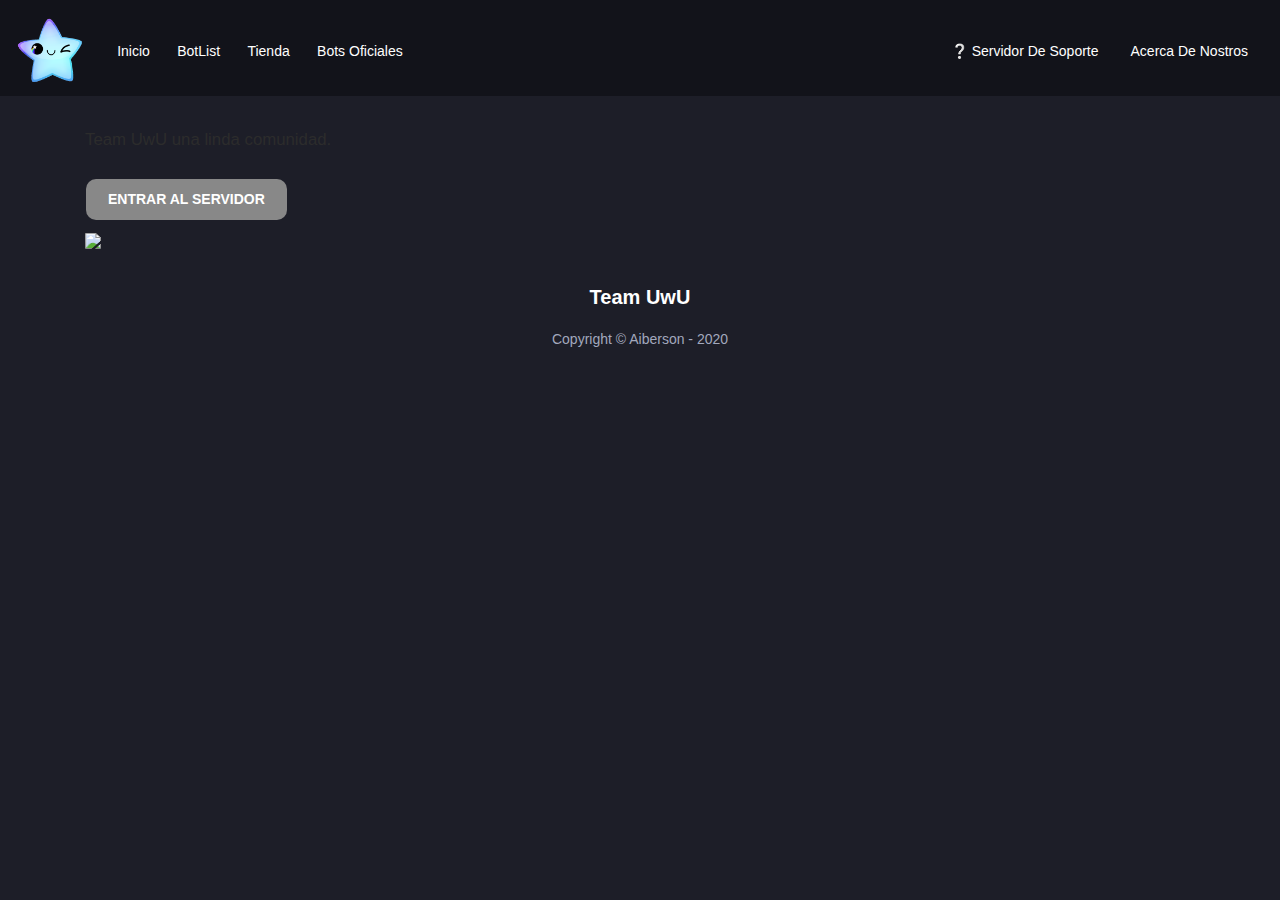
==== index.html @ 96379104 "Update index.html" ====
<!DOCTYPE html>
<html lang="es">
<head>
    <meta charset="UTF-8">
    <meta name="viewport" content="width=device-width, initial-scale=1, shrink-to-fit=no">
	<title>Team UwU</title>
	<link rel="icon" type="img/png" href="assets/star.png">
    <link rel="stylesheet" href="css/bootstrap.min.css">
    <link rel="stylesheet" href="css/main.css">
    <link rel="stylesheet" href="css/now-ui-kit.css">
    <link href="https://fonts.googleapis.com/css2?family=Roboto&display=swap" rel="stylesheet" async>
    <script src="js/jquery.min.js"></script>
    <script src="js/typeit.min.js" async></script>
    <script src="js/texts.js" async></script>
    <script async src="./js/8f969aa430.js"></script>
	
	<!-- Meta Tags -->
	<meta name="title" content="Team UwU">
	<meta name="description" content="Team UwU es una comunidad muy linda donde la puedes pasar bien, conocer gente y más. Te ayudamos con el desarrollo de tus páginas web y bots de discord, que esperas para visitarnos.">
	<meta name="keywords" content="teamuwu,uwu,team uwu,botlist,bots,bot,discord,discord bots,bots de discord,community">
	<meta name="robots" content="index, follow">
	<meta name="revisit-after" content="2 days">
	<meta name="author" content="Aiberson">
	<meta name="theme-color" content="#33DDFF">
	
	<!-- Meta Tags OG -->
	
	<meta property="og:title" content="Team UwU una linda comunidad">
	<meta property="og:site_name" content="Team UwU">
	<meta property="og:url" content="https://teamuwu.xyz/">
	<meta property="og:description" content="Team UwU es una comunidad muy linda donde la puedes pasar bien, conocer gente y más. Te ayudamos con el desarrollo de tus páginas web y bots de discord, que esperas para visitarnos.">
	<meta property="og:type" content="article">
	<meta property="og:image" content="https://i.ibb.co/GcX4494/star.png">
</head>
<body>
    <nav class="navbar navbar-expand-lg">
		<button class="navbar-toggler" type="button" data-toggle="collapse" data-target="#navbarSupportedContent" aria-controls="navbarSupportedContent" aria-expanded="false" aria-label="Toggle navigation">
			<img src="assets/menuIcon.svg" width="20px" height="20px" style="max-width: none !important;">
		</button>
		<img src="assets/star.png" width="70" height="70">
		<div class="collapse navbar-collapse" id="navbarSupportedContent" style="margin-left: 20px !important">
			<ul class="navbar-nav mr-auto">
				<li class="nav-item active">
					<a class="nav-link" href="#/">Inicio <span class="sr-only">(current)</span></a>
				</li>
				<!--<li class="nav-item">
					<a class="nav-link" href="guides.html">Guías</a>
				</li>-->
				<li class="nav-item">
					<a class="nav-link" href="https://botslist.teamuwu.ml/" target="_blank">BotList</a>
				</li>
				<li class="nav-item">
					<a class="nav-link" href="store/index.html">Tienda</a>
				</li>
				<li class="nav-item">
					<a class="nav-link" href="bots_oficiales.html">Bots Oficiales</a>
				</li>
			</ul>
			<div class="nav-item">
				<a class="nav-link" href="https://discord.gg/S7uuC8G" target="_blank">❔ Servidor de Soporte</a>
			</div>
			<div class="nav-item">
				<a class="nav-link" href="about.html">Acerca de Nostros</a>
			</div>
		</div>
	</nav>
    <div class="flex">
        <section class="showcase">
            <div class="container">
                <div class="info">
                    <h1 id="typingtext"></h1>
                    <p>Team UwU una linda comunidad.</p>
                    <a href="https://discord.gg/S7uuC8G"><button class="btn btn-rounded btn-darky">Entrar al servidor</button></a>
                </div>
                <img src="assets/star-icon.png" async />
            </div>
        </section>
		<section></section>
    <div class="page_end">
		<div class="footer">
			<div class="bot-footer">
				<p style="color: white; font-size: 20px; font-weight: bold;">Team UwU</p>
				Copyright © Aiberson - 2020
			</div><br/>
		</div>
	</div>
	<script src="https://cdnjs.cloudflare.com/ajax/libs/popper.js/1.14.7/umd/popper.min.js" integrity="sha384-UO2eT0CpHqdSJQ6hJty5KVphtPhzWj9WO1clHTMGa3JDZwrnQq4sF86dIHNDz0W1" crossorigin="anonymous"></script>
	<script src="https://stackpath.bootstrapcdn.com/bootstrap/4.3.1/js/bootstrap.min.js" integrity="sha384-JjSmVgyd0p3pXB1rRibZUAYoIIy6OrQ6VrjIEaFf/nJGzIxFDsf4x0xIM+B07jRM" crossorigin="anonymous"></script>
</body>
</html>
---- css/main.css ----
body {
    font-family: 'Poppins', sans-serif !important;
    background-color: #1D1E28;
    color: #fff;
    -webkit-font-smoothing: antialiased;
    -moz-osx-font-smoothing: grayscale;
    text-rendering: optimizeLegibility;
    border-top: 6px #12131A solid !important;
    font-size: 16px;
	height:100%;
}

nav {
	background-color: #12131A;
}

/*[Custom Scroll Bar]*/
::-webkit-scrollbar {
    background: rgba(42, 5, 78, 0.342);
    width: 5px;
    z-index: 11;
}
::-webkit-scrollbar-corner {
    background: rgba(42, 5, 78, 0.342);
}
::-webkit-scrollbar-thumb {
    background: #AD91FF;
    border-radius: 5px;
    z-index: 11;
}
::-webkit-scrollbar-thumb:hover {
    background: #422595;
}

.nav-link {
     font-size: 14px !important;
     background: transparent !important;
     font-family: Lato, sans-serif !important;
     text-transform: capitalize !important;
 }
.nav-link:hover {
     background: transparent !important;
     color: #AD91FF !important;
     font-weight: bold !important;
}

.login-btn {
     border: 2px solid #AD91FF !important;
     font-size: 10px !important;
}
.login-btn:hover {
     background: #AD91FF !important;
}
.navbar {
    box-shadow: none !important
}

.navbar-brand {
    font-size: 25px !important
}

.navbar-toggler-icon {
    color: #fff !important
}

.btn {
    border-radius: 10px !important;
    font-size: 14px !important;
    font-weight: 600 !important;
    text-transform: uppercase !important;
}

.btn-primary {
    background-color: #AD91FF!important
}
.btn-secondary {
    background-color: #2C2F33 !important
}
.heading {
    padding: 100px 50px !important;
    color: #fff !important;
}

.title {
    line-height: 90px !important;
    margin-bottom: -2px !important;
    font-size: 36px !important
}

.subtitle {
    color: rgba(255, 255, 255, 0.685) !important;
    font-size: 16px !important;
    font-family: 'Lato', sans-serif;
}


.features {
    text-align: center !important;
    padding: 10px 50px !important;
    background-position: bottom !important;
    background-size: 200% !important;
    background-repeat: no-repeat !important;
}
.features .title {
    font-size: 35px !important;
    color: #ffffff !important;
    line-height: 70px !important;
}

.features .subtitle {
    font-size: 20px !important;
    color: #a2a8bd;
}

.features .card-body {
    text-align: left !important;
}

.card {
	background-color: black;
	color: white;
}

.statistics {
    text-align: center !important;
}

.statistics .card-body{
    padding: 0 !important;
    height: 280 !important;
    width: 332 !important;
    max-height: 280 !important;
    max-width: 332 !important;
}

.statistics .title {
    font-size: 40px !important;
    color: #ffffff !important;
    line-height: 70px !important;
}

.statistics .subtitle {
    font-size: 20px !important;
    color: #a2a8bd;
}

.card.statistic {
    background: transparent !important;
    box-shadow: none !important;
    color: #f7f7f7 !important;
}


.page_end {
    background-position: bottom !important;
    background-size: 200% !important;
    background-repeat: no-repeat !important;
}
.start {
    padding: 60px 50px !important
}

.start .card {
    background: transparent !important;
    color: #f6f9ff !important;
}

.features .card {
    background: #1D1E28;
    border-radius: 22px !important;
    border: 4px solid #AD91FF;
}
.features .card-text {
color: rgba(255, 255, 255, 0.46) !important
}

.features .card-body {
    padding: 40px 40px 40px 30px !important;
}

.navbar-toggler-icon {
    color: #fff !important
}
.footer {
    text-align: center !important;
    padding: 5px 6px !important;
    color: #ecf2ff;
    padding: 30px 30px !important
}

.footer .nouridio {
    font-family: 'Montserrat' !important;
    font-style: normal !important;
    font-weight: 600 !important;
    font-size: 16px !important;
    line-height: 5px !important;
    letter-spacing: 0.15em !important;
    font-variant: small-caps !important;
}

.footer .nouridio a {
    color: #AD91FF !important;
    text-decoration: none !important;
}

.footer .bot-footer {
    text-align: center !important;
    color: #a2a8bd !important
}

.featuresp {
    text-align: relative !important;
/*    background: #AD91FF !important;*/
    padding: 0px 30px !important;
    /*background-image: url("../assets/wavy-dark-by-nouridio.svg") !important;*/
    background-position: bottom !important;
    background-size: 200% !important;
    background-repeat: no-repeat !important;
	color: white;
}
.featuresp .title {
	font-size: 30px !important;
    color: #ffffff !important;
    line-height: 70px !important;
	text-align: center !important;
}




.social-link {
  width: 30px;
  height: 30px;
  border: 1px solid #ddd;
  display: flex;
  align-items: center;
  justify-content: center;
  color: #666;
  border-radius: 50%;
  transition: all 0.3s;
  font-size: 0.9rem;
}

.social-link:hover,
.social-link:focus {
  background: #ddd;
  text-decoration: none;
  color: #555;
}


/*pagina principal*/

/*.banner{
    height: 600px;
    position: relative;
    background-size: cover;
    background-attachment: fixed;
}*/
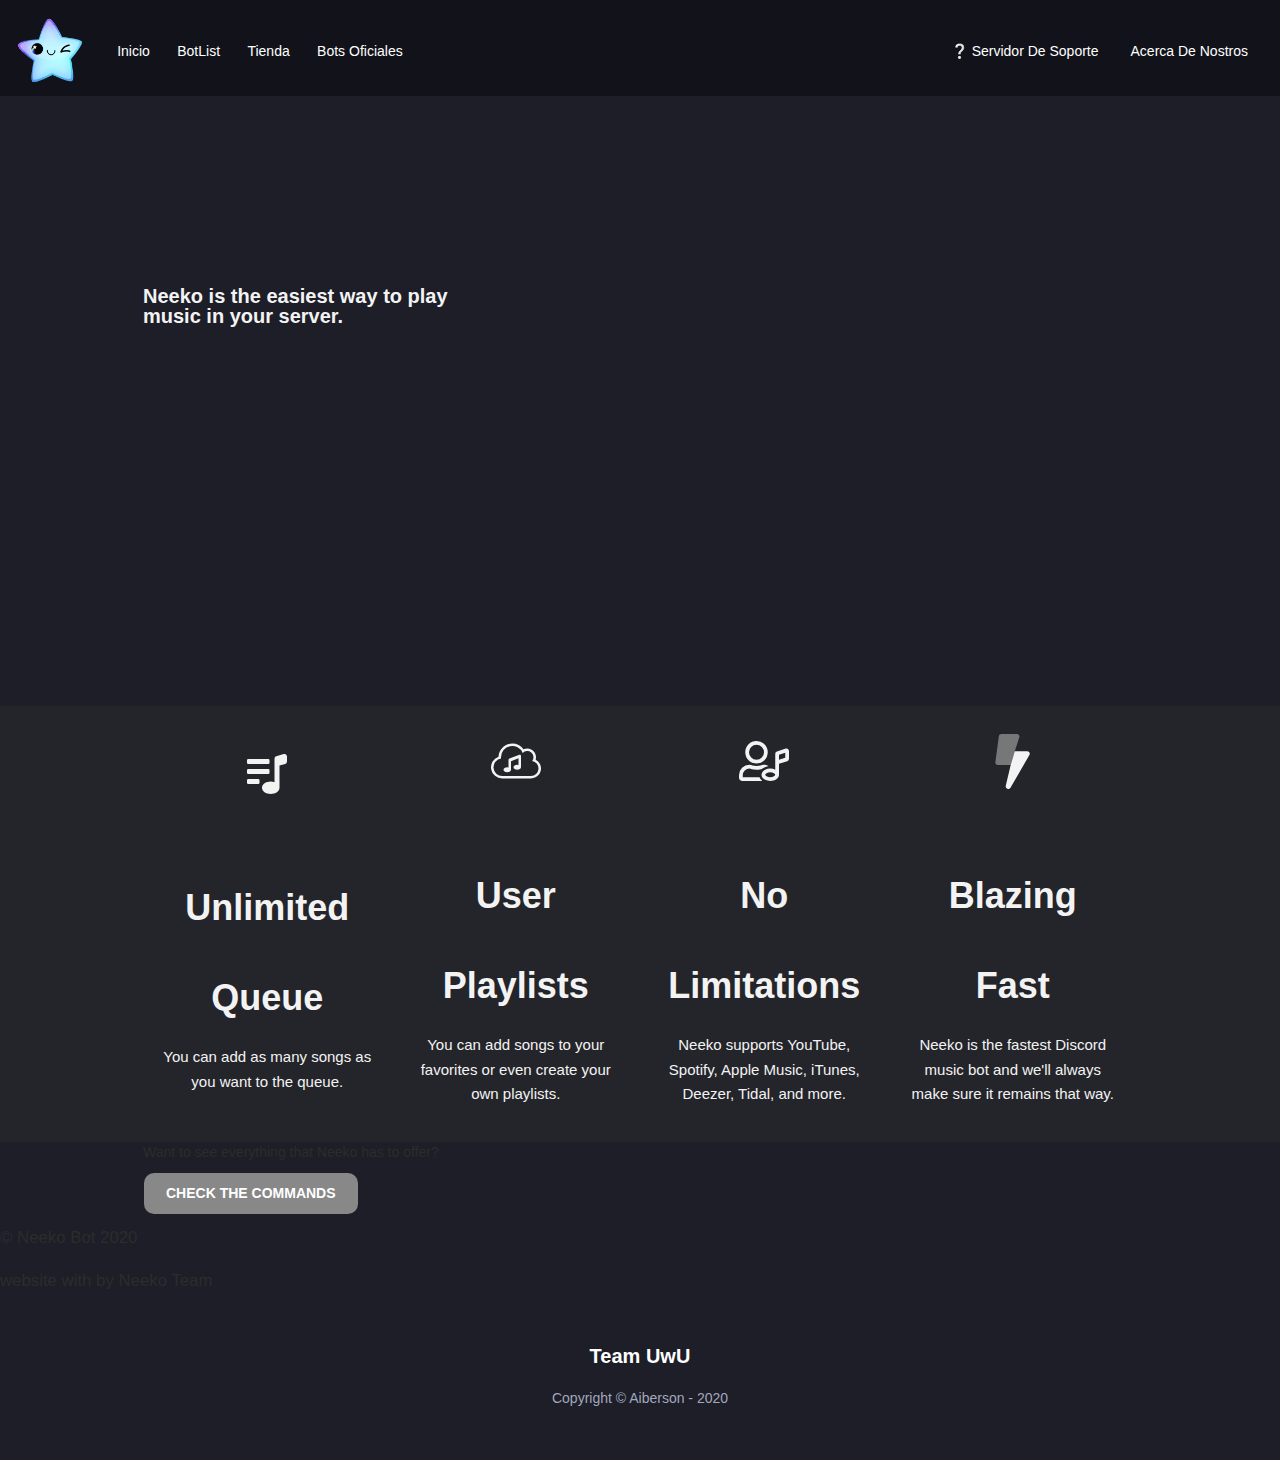
==== commit c019f77b: "Update index.html" ====
--- a/index.html
+++ b/index.html
@@ -64,18 +64,68 @@
 			</div>
 		</div>
 	</nav>
-    <div class="flex">
+   <div class="flex">
         <section class="showcase">
             <div class="container">
                 <div class="info">
                     <h1 id="typingtext"></h1>
-                    <p>Team UwU una linda comunidad.</p>
-                    <a href="https://discord.gg/S7uuC8G"><button class="btn btn-rounded btn-darky">Entrar al servidor</button></a>
+                    <p>Neeko is the easiest way to play music in your server.</p>
+                    <a href="https://invite.neeko-bot.xyz/"><button class="btn btn-rounded btn-darky">Add to Discord</button></a>
                 </div>
-                <img src="assets/star-icon.png" async />
+                <img src="images/logo.png" async />
+
             </div>
         </section>
-		<section></section>
+        <section></section>
+        <section class="ben">
+            <div class="bf">
+                <div class="container">
+
+                    <div class="box">
+                        <div class="box-c">
+                            <p class="icn"><svg class="svg-inline--fa fa-list-music fa-w-16" width="40px" height="40px" aria-hidden="true" focusable="false" data-prefix="fas" data-icon="list-music" role="img" viewBox="0 0 512 512" data-fa-i2svg=""><path fill="currentColor" d="M16 256h256a16 16 0 0 0 16-16v-32a16 16 0 0 0-16-16H16a16 16 0 0 0-16 16v32a16 16 0 0 0 16 16zm0-128h256a16 16 0 0 0 16-16V80a16 16 0 0 0-16-16H16A16 16 0 0 0 0 80v32a16 16 0 0 0 16 16zm128 192H16a16 16 0 0 0-16 16v32a16 16 0 0 0 16 16h128a16 16 0 0 0 16-16v-32a16 16 0 0 0-16-16zM470.94 1.33l-96.53 28.51A32 32 0 0 0 352 60.34V360a148.76 148.76 0 0 0-48-8c-61.86 0-112 35.82-112 80s50.14 80 112 80 112-35.82 112-80V148.15l73-21.39a32 32 0 0 0 23-30.71V32a32 32 0 0 0-41.06-30.67z"></path></svg></p>
+                            <p class="title">Unlimited Queue</p>
+                            <p class="det">You can add as many songs as you want to the queue.</p>
+                        </div>
+                        <div class="box-c">
+                            <p class="icn"><svg class="svg-inline--fa fa-cloud-music fa-w-20" width="50px" height="40px" aria-hidden="true" focusable="false" data-prefix="fal" data-icon="cloud-music" role="img" viewBox="0 0 640 512" data-fa-i2svg=""><path fill="currentColor" d="M571.69 238.8A112 112 0 0 0 464 96a110.64 110.64 0 0 0-48 10.8A175.82 175.82 0 0 0 272 32c-94.41 0-171.69 74.5-175.81 168.2A144 144 0 0 0 144 480h368a128 128 0 0 0 59.69-241.2zM512 448H144a112 112 0 0 1-15-223 139.16 139.16 0 0 1-1-17 144.05 144.05 0 0 1 277.41-54.41A80 80 0 0 1 527.09 257.2 96 96 0 0 1 512 448zM363.19 176.75l-128 47.25A16 16 0 0 0 224 239.25V338a69.34 69.34 0 0 0-16-2c-26.5 0-48 14.33-48 32s21.5 32 48 32 48-14.33 48-32V259.16l96-37.52V306a69.34 69.34 0 0 0-16-2c-26.5 0-48 14.33-48 32s21.5 32 48 32 48-14.33 48-32V192a16 16 0 0 0-20.81-15.25z"></path></svg></p>
+                            <p class="title">User Playlists</p>
+                            <p class="det">You can add songs to your favorites or even create your own playlists.</p>
+                        </div>
+                        <div class="box-c">
+                            <p class="icn"><svg class="svg-inline--fa fa-user-music fa-w-20" width="50px" height="40px" aria-hidden="true" focusable="false" data-prefix="far" data-icon="user-music" role="img" viewBox="0 0 640 512" data-fa-i2svg=""><path fill="currentColor" d="M598.36 97.51l-112 35.38A32 32 0 0 0 464 163.36v203.12c-18.16-9.07-40.16-14.48-64-14.48-61.86 0-112 35.82-112 80s50.14 80 112 80 112-35.82 112-80V291.36L617.64 258A32 32 0 0 0 640 227.48V128a32 32 0 0 0-41.64-30.49zM400 464c-39.7 0-64-20.72-64-32s24.3-32 64-32 64 20.72 64 32-24.3 32-64 32zm192-248.25L512 241v-65.88l80-25.26zM262.46 464H48v-25.59A86.56 86.56 0 0 1 134.41 352c14.59 0 38.28 16 89.59 16 32.8 0 54.08-6.42 69.05-11.13 21.76-18.79 51.57-31.47 85.83-35.26-19.41-10.88-41.46-17.61-65.29-17.61-28.68 0-42.5 16-89.59 16s-60.81-16-89.59-16A134.43 134.43 0 0 0 0 438.41V464a48 48 0 0 0 48 48h250.42a107.94 107.94 0 0 1-35.96-48zM224 288A144 144 0 1 0 80 144a144 144 0 0 0 144 144zm0-240a96 96 0 1 1-96 96 96.14 96.14 0 0 1 96-96z"></path></svg></span></p>
+                            <p class="title">No Limitations</p>
+                            <p class="det">Neeko supports YouTube, Spotify, Apple Music, iTunes, Deezer, Tidal, and more.</p>
+                        </div>
+                        <div class="box-c">
+                            <p class="icn"><svg class="svg-inline--fa fa-bolt fa-w-10" width="193.11px" height="55px" aria-hidden="true" focusable="false" data-prefix="fad" data-icon="bolt" role="img" viewBox="0 0 320 512" data-fa-i2svg=""><g class="fa-group"><path class="fa-secondary" fill=#77777a d="M224 24.19a23.89 23.89 0 0 1-.79 6L180.61 160l-37.9 128H24a24 24 0 0 1-24-24 24.45 24.45 0 0 1 .21-3.2l32-240A24 24 0 0 1 56 0h144a24.09 24.09 0 0 1 24 24.19z"></path><path class="fa-primary" fill="currentColor" d="M319.93 184.07a23.93 23.93 0 0 1-3.22 11.93l-176 304a24 24 0 0 1-44.1-17.5l46.1-194.5 37.9-128H296a24 24 0 0 1 23.93 24.07z"></path></g></svg></span></p>
+                            <p class="title">Blazing Fast</p>
+                            <p class="det">Neeko is the fastest Discord music bot and we'll always make sure it remains that way.</p>
+                        </div>
+                    </div>
+                </div>
+            </div>
+        </section>
+        <section class="commands">
+            <div class="container">
+                <div class="commands-title">
+                    Want to see everything that Neeko has to offer?
+                </div>
+                <a href="commands"> <button class="btn btn-darky">Check the commands</button></a>
+            </div>
+        </section>
+        <footer>
+            <div class="container">
+                <div class="bottom">
+                </div>
+            </div>
+            <div class="txs">
+                <p>&copy; Neeko Bot 2020</p>
+                <p>website <span class="fas fa-code"></span> with <span class="fas fa-heart"></span> by <a
+                        rel="noreferrer"`>Neeko Team</a></p>
+            </div>
+        </footer>
+    </div>
     <div class="page_end">
 		<div class="footer">
 			<div class="bot-footer">
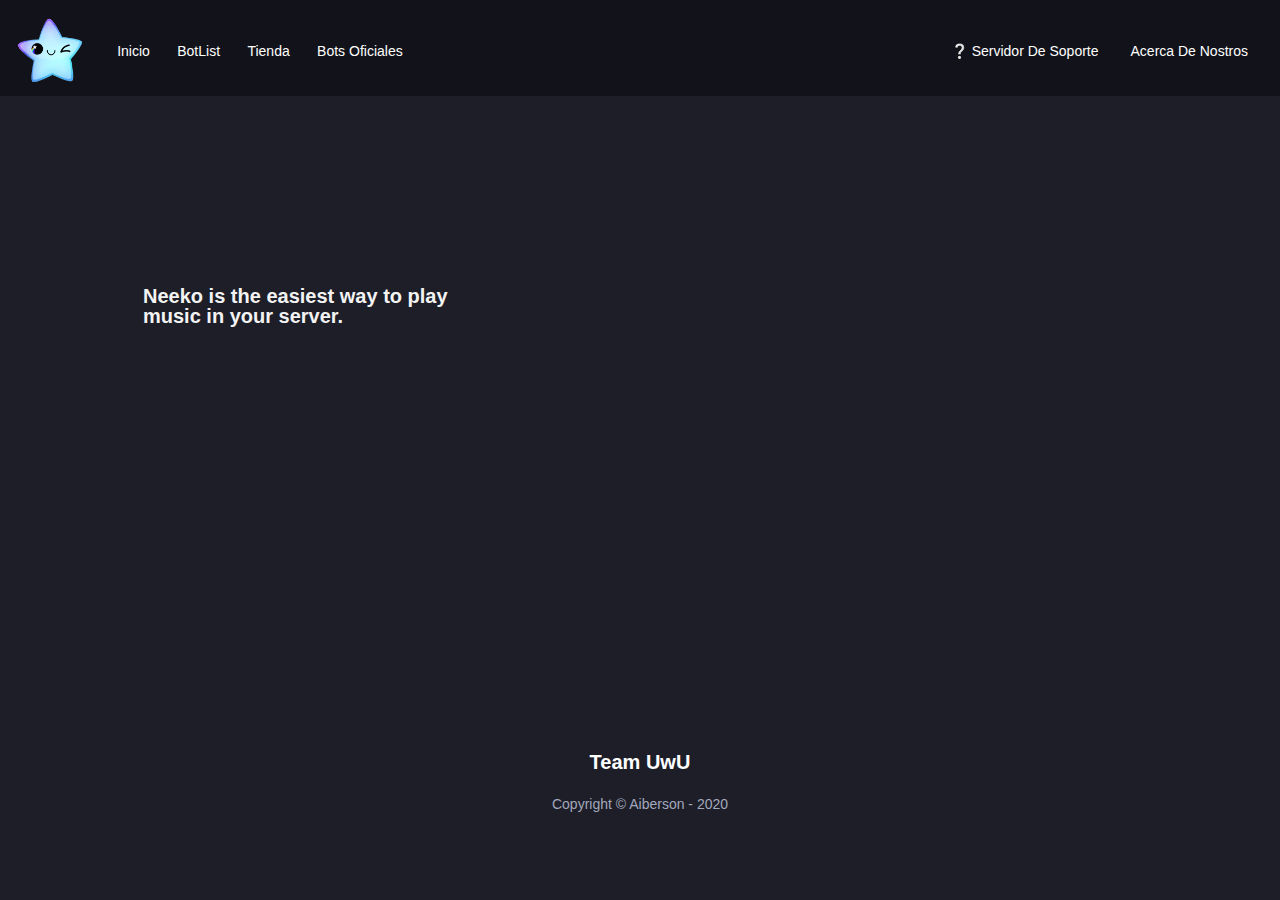
==== commit 4ad192fe: "Update index.html" ====
--- a/index.html
+++ b/index.html
@@ -77,55 +77,6 @@
             </div>
         </section>
         <section></section>
-        <section class="ben">
-            <div class="bf">
-                <div class="container">
-
-                    <div class="box">
-                        <div class="box-c">
-                            <p class="icn"><svg class="svg-inline--fa fa-list-music fa-w-16" width="40px" height="40px" aria-hidden="true" focusable="false" data-prefix="fas" data-icon="list-music" role="img" viewBox="0 0 512 512" data-fa-i2svg=""><path fill="currentColor" d="M16 256h256a16 16 0 0 0 16-16v-32a16 16 0 0 0-16-16H16a16 16 0 0 0-16 16v32a16 16 0 0 0 16 16zm0-128h256a16 16 0 0 0 16-16V80a16 16 0 0 0-16-16H16A16 16 0 0 0 0 80v32a16 16 0 0 0 16 16zm128 192H16a16 16 0 0 0-16 16v32a16 16 0 0 0 16 16h128a16 16 0 0 0 16-16v-32a16 16 0 0 0-16-16zM470.94 1.33l-96.53 28.51A32 32 0 0 0 352 60.34V360a148.76 148.76 0 0 0-48-8c-61.86 0-112 35.82-112 80s50.14 80 112 80 112-35.82 112-80V148.15l73-21.39a32 32 0 0 0 23-30.71V32a32 32 0 0 0-41.06-30.67z"></path></svg></p>
-                            <p class="title">Unlimited Queue</p>
-                            <p class="det">You can add as many songs as you want to the queue.</p>
-                        </div>
-                        <div class="box-c">
-                            <p class="icn"><svg class="svg-inline--fa fa-cloud-music fa-w-20" width="50px" height="40px" aria-hidden="true" focusable="false" data-prefix="fal" data-icon="cloud-music" role="img" viewBox="0 0 640 512" data-fa-i2svg=""><path fill="currentColor" d="M571.69 238.8A112 112 0 0 0 464 96a110.64 110.64 0 0 0-48 10.8A175.82 175.82 0 0 0 272 32c-94.41 0-171.69 74.5-175.81 168.2A144 144 0 0 0 144 480h368a128 128 0 0 0 59.69-241.2zM512 448H144a112 112 0 0 1-15-223 139.16 139.16 0 0 1-1-17 144.05 144.05 0 0 1 277.41-54.41A80 80 0 0 1 527.09 257.2 96 96 0 0 1 512 448zM363.19 176.75l-128 47.25A16 16 0 0 0 224 239.25V338a69.34 69.34 0 0 0-16-2c-26.5 0-48 14.33-48 32s21.5 32 48 32 48-14.33 48-32V259.16l96-37.52V306a69.34 69.34 0 0 0-16-2c-26.5 0-48 14.33-48 32s21.5 32 48 32 48-14.33 48-32V192a16 16 0 0 0-20.81-15.25z"></path></svg></p>
-                            <p class="title">User Playlists</p>
-                            <p class="det">You can add songs to your favorites or even create your own playlists.</p>
-                        </div>
-                        <div class="box-c">
-                            <p class="icn"><svg class="svg-inline--fa fa-user-music fa-w-20" width="50px" height="40px" aria-hidden="true" focusable="false" data-prefix="far" data-icon="user-music" role="img" viewBox="0 0 640 512" data-fa-i2svg=""><path fill="currentColor" d="M598.36 97.51l-112 35.38A32 32 0 0 0 464 163.36v203.12c-18.16-9.07-40.16-14.48-64-14.48-61.86 0-112 35.82-112 80s50.14 80 112 80 112-35.82 112-80V291.36L617.64 258A32 32 0 0 0 640 227.48V128a32 32 0 0 0-41.64-30.49zM400 464c-39.7 0-64-20.72-64-32s24.3-32 64-32 64 20.72 64 32-24.3 32-64 32zm192-248.25L512 241v-65.88l80-25.26zM262.46 464H48v-25.59A86.56 86.56 0 0 1 134.41 352c14.59 0 38.28 16 89.59 16 32.8 0 54.08-6.42 69.05-11.13 21.76-18.79 51.57-31.47 85.83-35.26-19.41-10.88-41.46-17.61-65.29-17.61-28.68 0-42.5 16-89.59 16s-60.81-16-89.59-16A134.43 134.43 0 0 0 0 438.41V464a48 48 0 0 0 48 48h250.42a107.94 107.94 0 0 1-35.96-48zM224 288A144 144 0 1 0 80 144a144 144 0 0 0 144 144zm0-240a96 96 0 1 1-96 96 96.14 96.14 0 0 1 96-96z"></path></svg></span></p>
-                            <p class="title">No Limitations</p>
-                            <p class="det">Neeko supports YouTube, Spotify, Apple Music, iTunes, Deezer, Tidal, and more.</p>
-                        </div>
-                        <div class="box-c">
-                            <p class="icn"><svg class="svg-inline--fa fa-bolt fa-w-10" width="193.11px" height="55px" aria-hidden="true" focusable="false" data-prefix="fad" data-icon="bolt" role="img" viewBox="0 0 320 512" data-fa-i2svg=""><g class="fa-group"><path class="fa-secondary" fill=#77777a d="M224 24.19a23.89 23.89 0 0 1-.79 6L180.61 160l-37.9 128H24a24 24 0 0 1-24-24 24.45 24.45 0 0 1 .21-3.2l32-240A24 24 0 0 1 56 0h144a24.09 24.09 0 0 1 24 24.19z"></path><path class="fa-primary" fill="currentColor" d="M319.93 184.07a23.93 23.93 0 0 1-3.22 11.93l-176 304a24 24 0 0 1-44.1-17.5l46.1-194.5 37.9-128H296a24 24 0 0 1 23.93 24.07z"></path></g></svg></span></p>
-                            <p class="title">Blazing Fast</p>
-                            <p class="det">Neeko is the fastest Discord music bot and we'll always make sure it remains that way.</p>
-                        </div>
-                    </div>
-                </div>
-            </div>
-        </section>
-        <section class="commands">
-            <div class="container">
-                <div class="commands-title">
-                    Want to see everything that Neeko has to offer?
-                </div>
-                <a href="commands"> <button class="btn btn-darky">Check the commands</button></a>
-            </div>
-        </section>
-        <footer>
-            <div class="container">
-                <div class="bottom">
-                </div>
-            </div>
-            <div class="txs">
-                <p>&copy; Neeko Bot 2020</p>
-                <p>website <span class="fas fa-code"></span> with <span class="fas fa-heart"></span> by <a
-                        rel="noreferrer"`>Neeko Team</a></p>
-            </div>
-        </footer>
-    </div>
     <div class="page_end">
 		<div class="footer">
 			<div class="bot-footer">
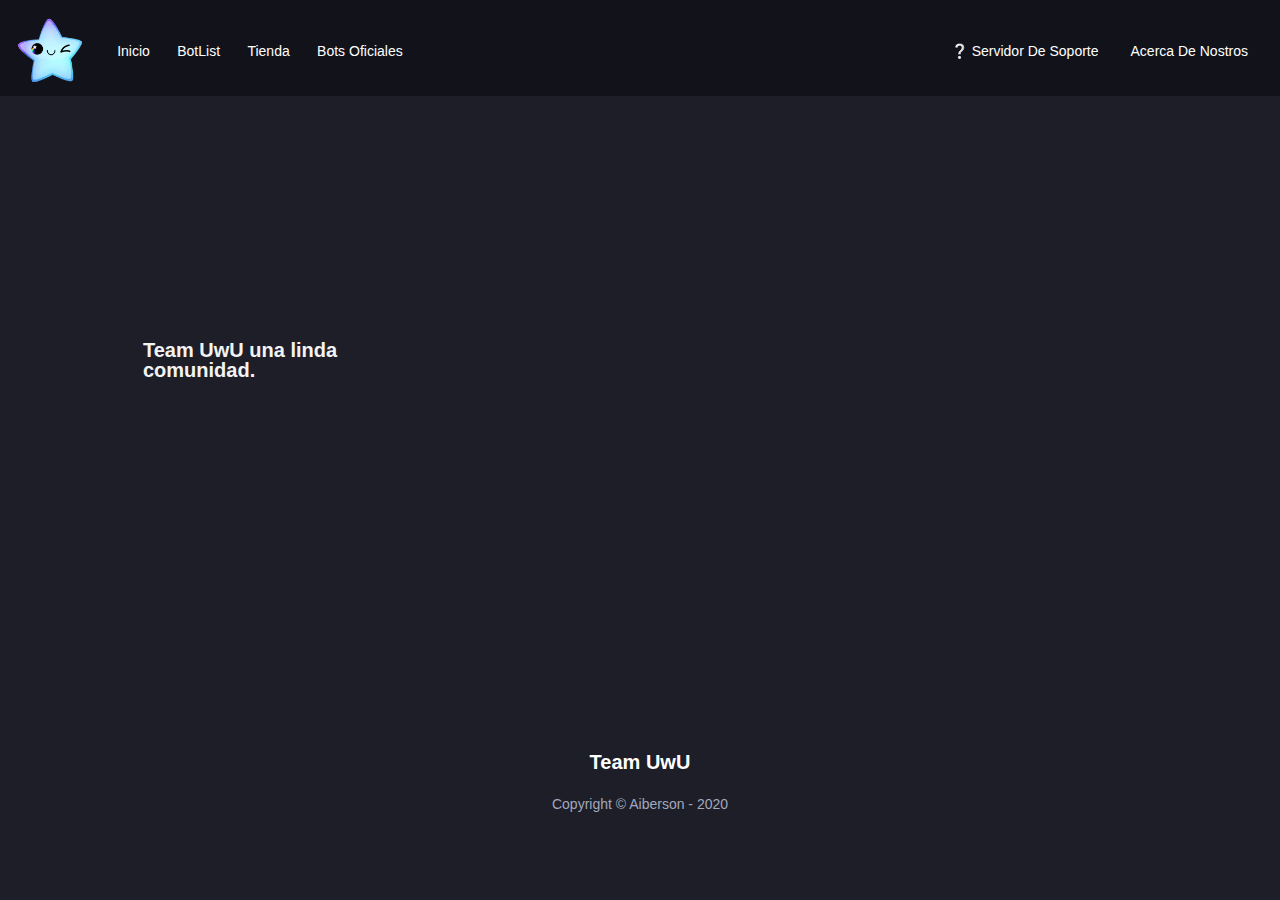
==== commit 3c6eb5ab: "Update index.html" ====
--- a/index.html
+++ b/index.html
@@ -69,14 +69,13 @@
             <div class="container">
                 <div class="info">
                     <h1 id="typingtext"></h1>
-                    <p>Neeko is the easiest way to play music in your server.</p>
-                    <a href="https://invite.neeko-bot.xyz/"><button class="btn btn-rounded btn-darky">Add to Discord</button></a>
+                    <p>Team UwU una linda comunidad.</p>
+                    <a href="https://discord.gg/S7uuC8G"><button class="btn btn-rounded btn-darky">Entrar al servidor</button></a>
                 </div>
-                <img src="images/logo.png" async />
-
+                <img src="assets/star-icon.png" async />
             </div>
         </section>
-        <section></section>
+		<section></section>
     <div class="page_end">
 		<div class="footer">
 			<div class="bot-footer">
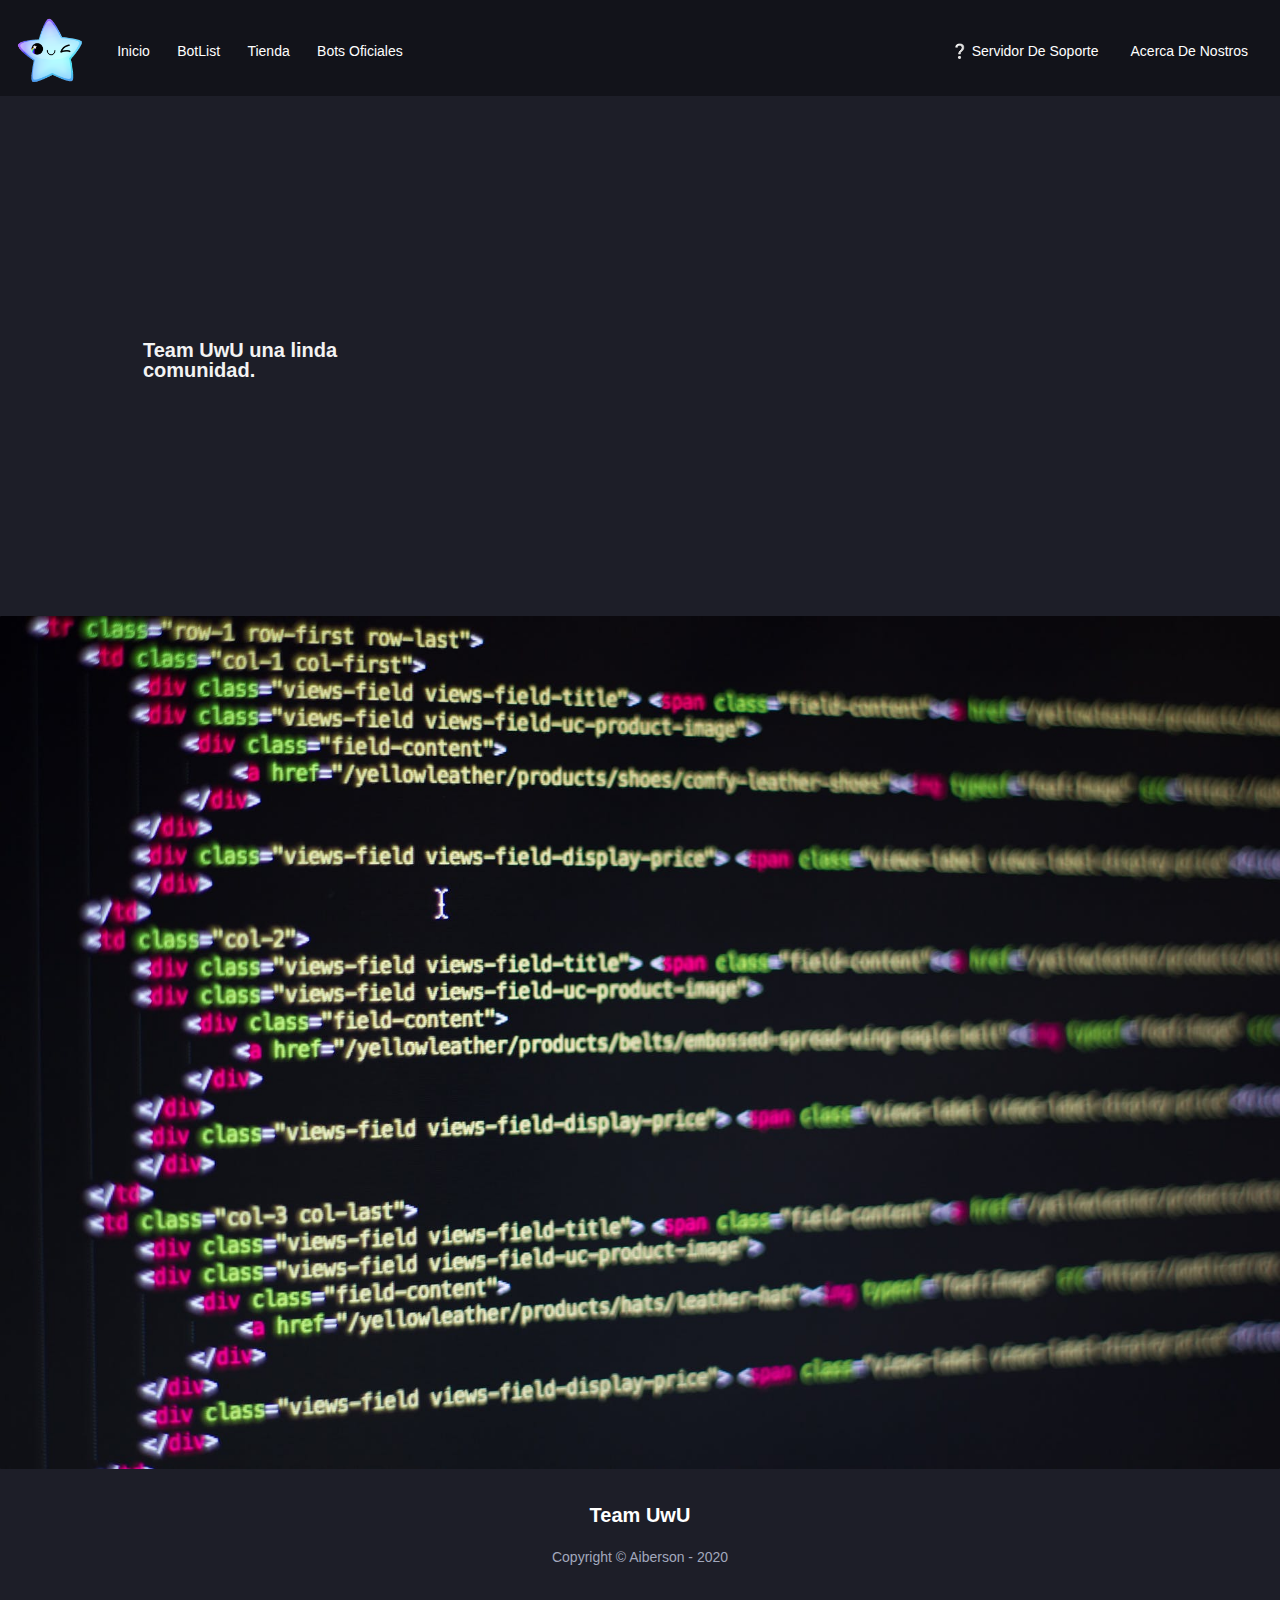
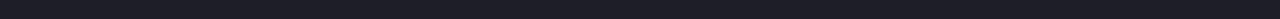
==== commit 45484f0b: "Update index.html" ====
--- a/index.html
+++ b/index.html
@@ -75,7 +75,11 @@
                 <img src="assets/star-icon.png" async />
             </div>
         </section>
-		<section></section>
+		<section>
+			<div class="bbaner">
+				<img src="/assets/banner1.jpeg" class="baner">
+			</div>
+		</section>
     <div class="page_end">
 		<div class="footer">
 			<div class="bot-footer">
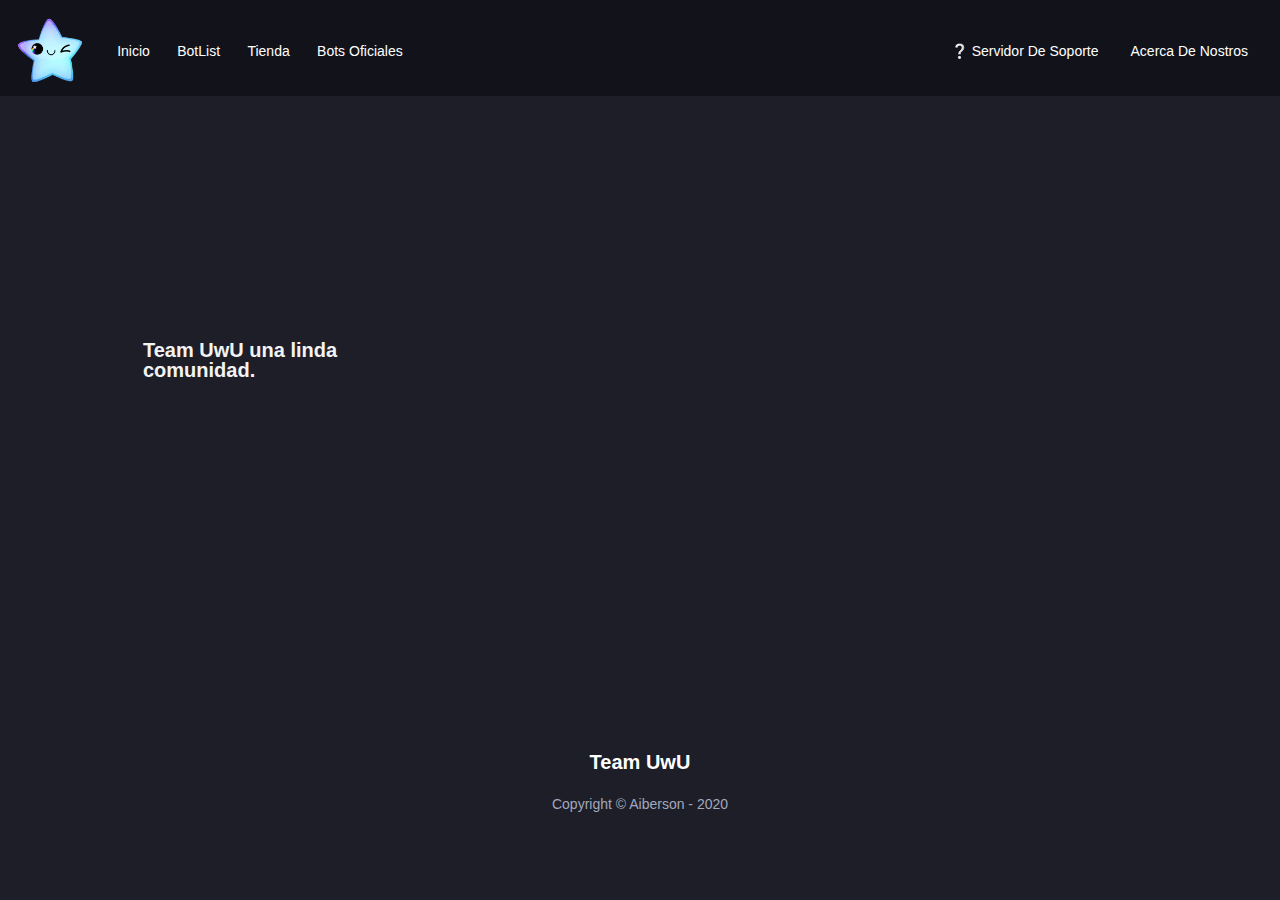
==== commit 308e2ef2: "Update index.html" ====
--- a/index.html
+++ b/index.html
@@ -75,11 +75,7 @@
                 <img src="assets/star-icon.png" async />
             </div>
         </section>
-		<section>
-			<div class="bbaner">
-				<img src="/assets/banner1.jpeg" class="baner">
-			</div>
-		</section>
+	<section></section>
     <div class="page_end">
 		<div class="footer">
 			<div class="bot-footer">
--- a/css/main.css
+++ b/css/main.css
@@ -887,3 +887,8 @@
 		top: 20px
 	}
 }
+
+
+baner{
+	background-position:left
+}